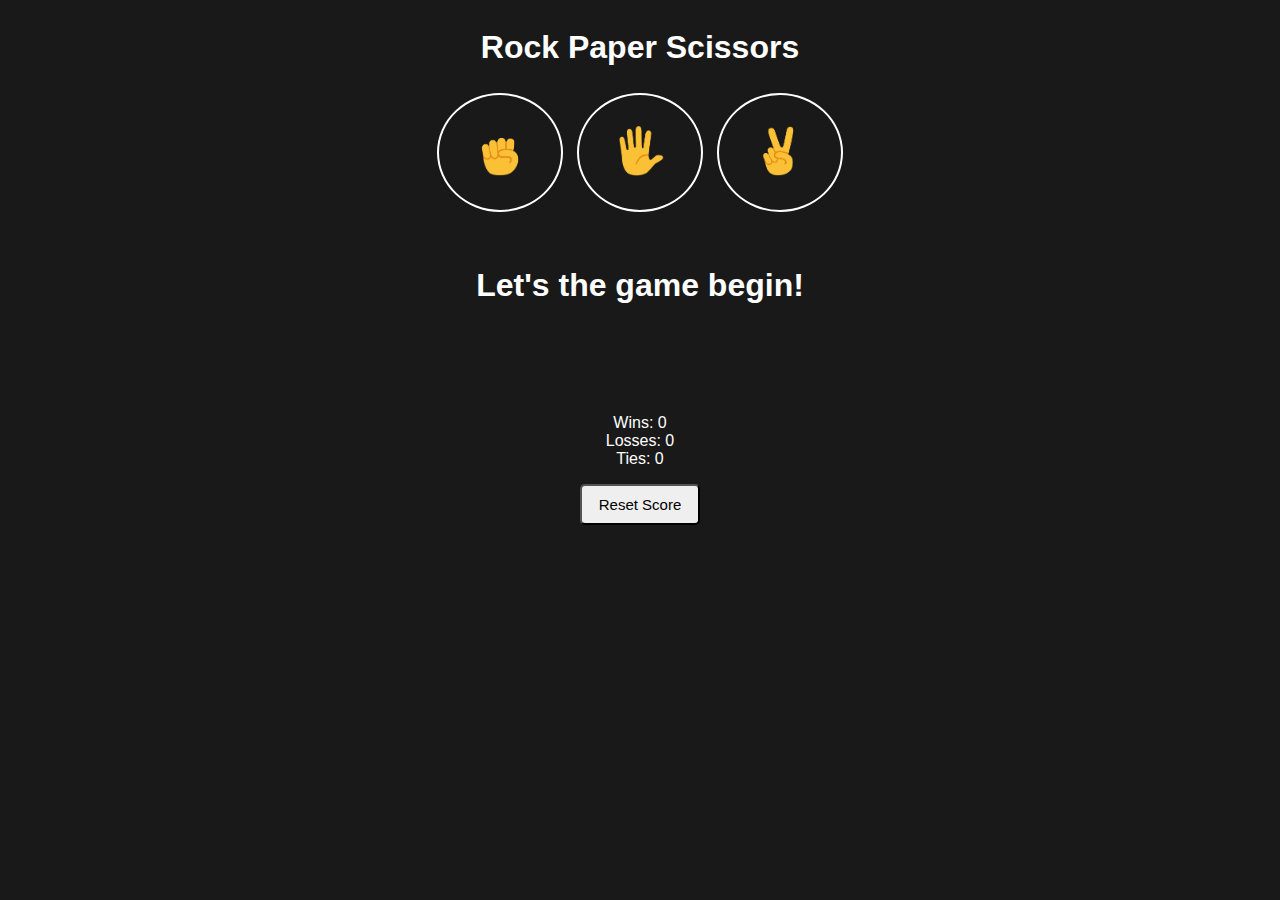
==== index.html @ 32c8cacc "html file name changed to index.html" ====
<!DOCTYPE html>
<html lang="en">
<head>
  <meta charset="UTF-8">
  <meta name="viewport" content="width=device-width, initial-scale=1.0">
  <title>rock, paper, scissors</title>
  <link rel="stylesheet" href="css/style.css">
</head>
<body>
  <div style="width: 50%; margin: 0 auto; display: flex; flex-direction: column; justify-content: center; text-align: center;">
    <h1>Rock Paper Scissors</h1>  
    <div class="buttons">
      <button onclick="playGame('rock')" class="move-button"><img src="static/img/rock.png" alt="rock symbol" class="move-icon"></button>   
      <button onclick="playGame('paper');" class="move-button"><img src="static/img/paper.png" alt="paper symbol" class="move-icon"></button>
      <button onclick="playGame('scissors');" class="move-button"><img src="static/img/scissors.png" alt="scissors symbol" class="move-icon"></button>
    </div>
    <h1 class="js-result"></h1>    
    <div class="moves-container">
      <div>
        <p class="js-your-move" style="display: inline-block; text-align: center; margin: 20px;"></p>
      </div>
      <div>
        <p class="js-computer-move" style="display: inline-block; text-align: center; margin: 20px;"></p>
      </div>     
    </div>    
    <p class="js-score"></p> 
    <button onclick="resetScore();" class="reset-score-button">Reset Score</button>
  </div>
  <script src="scripts/10-rock-paper-scissors.js"></script>
</body>
</html>
---- css/style.css ----
body {
  background-color: rgb(25, 25, 25);
  color: white;
  font-family: Arial, Helvetica, sans-serif;
}

.reset-score-button {
  padding: 5px 10px;
  border-radius: 5px;
  width: 120px;
  padding: 10px 15px; align-self: center;
  font-size: 15px;
}

.move-icon {
  width: 50px;
  padding: 30px;
}

.move-button {
  background-color: rgb(25, 25, 25);
  border: 2px solid rgb(255, 255, 255);
  border-radius: 50%;
  margin: 5px;
  cursor: pointer;
  transition:
    opacity .3s;
}

button {
  cursor: pointer;
  transition: opacity .5s;
}
button:hover {
  opacity: .2;
}
button:active {
  opacity: .6;
}

.moves-container {
  display: flex;
  flex-direction: row;
  justify-content: center;
}

.current-move-icon {
  width: 50px;
  margin: 15px;
}

.js-result {
  text-align: center; margin: 50px;
}
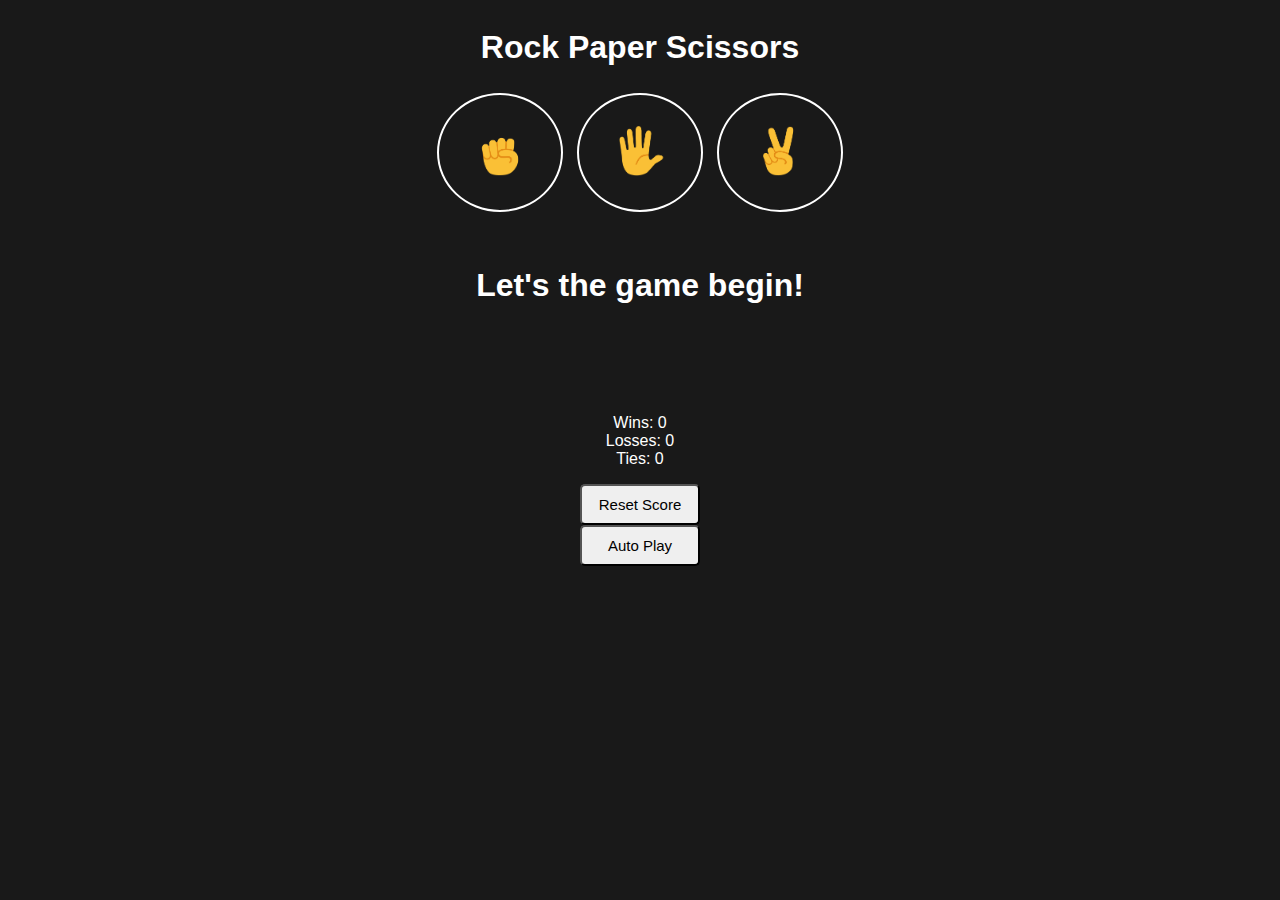
==== commit 1f0d9633: "auto play and , &  keydown listener functions added" ====
--- a/index.html
+++ b/index.html
@@ -11,9 +11,9 @@
   <div style="width: 50%; margin: 0 auto; display: flex; flex-direction: column; justify-content: center; text-align: center;">
     <h1>Rock Paper Scissors</h1>  
     <div class="buttons">
-      <button onclick="playGame('rock')" class="move-button"><img src="static/img/rock.png" alt="rock symbol" class="move-icon"></button>   
-      <button onclick="playGame('paper');" class="move-button"><img src="static/img/paper.png" alt="paper symbol" class="move-icon"></button>
-      <button onclick="playGame('scissors');" class="move-button"><img src="static/img/scissors.png" alt="scissors symbol" class="move-icon"></button>
+      <button class="move-button js-rock-button"><img src="static/img/rock.png" alt="rock symbol" class="move-icon"></button>   
+      <button class="move-button js-paper-button"><img src="static/img/paper.png" alt="paper symbol" class="move-icon"></button>
+      <button class="move-button js-scissors-button"><img src="static/img/scissors.png" alt="scissors symbol" class="move-icon"></button>
     </div>
     <h1 class="js-result"></h1>    
     <div class="moves-container">
@@ -26,7 +26,8 @@
     </div>    
     <p class="js-score"></p> 
     <button onclick="resetScore();" class="reset-score-button">Reset Score</button>
+    <button onclick="autoPlay()" class="auto-play-btn js-auto-play-btn">Auto Play</button>
   </div>
-  <script src="scripts/10-rock-paper-scissors.js"></script>
+  <script src="scripts/scripts.js"></script>
 </body>
 </html>--- a/css/style.css
+++ b/css/style.css
@@ -4,7 +4,8 @@
   font-family: Arial, Helvetica, sans-serif;
 }
 
-.reset-score-button {
+.reset-score-button,
+.auto-play-btn {
   padding: 5px 10px;
   border-radius: 5px;
   width: 120px;
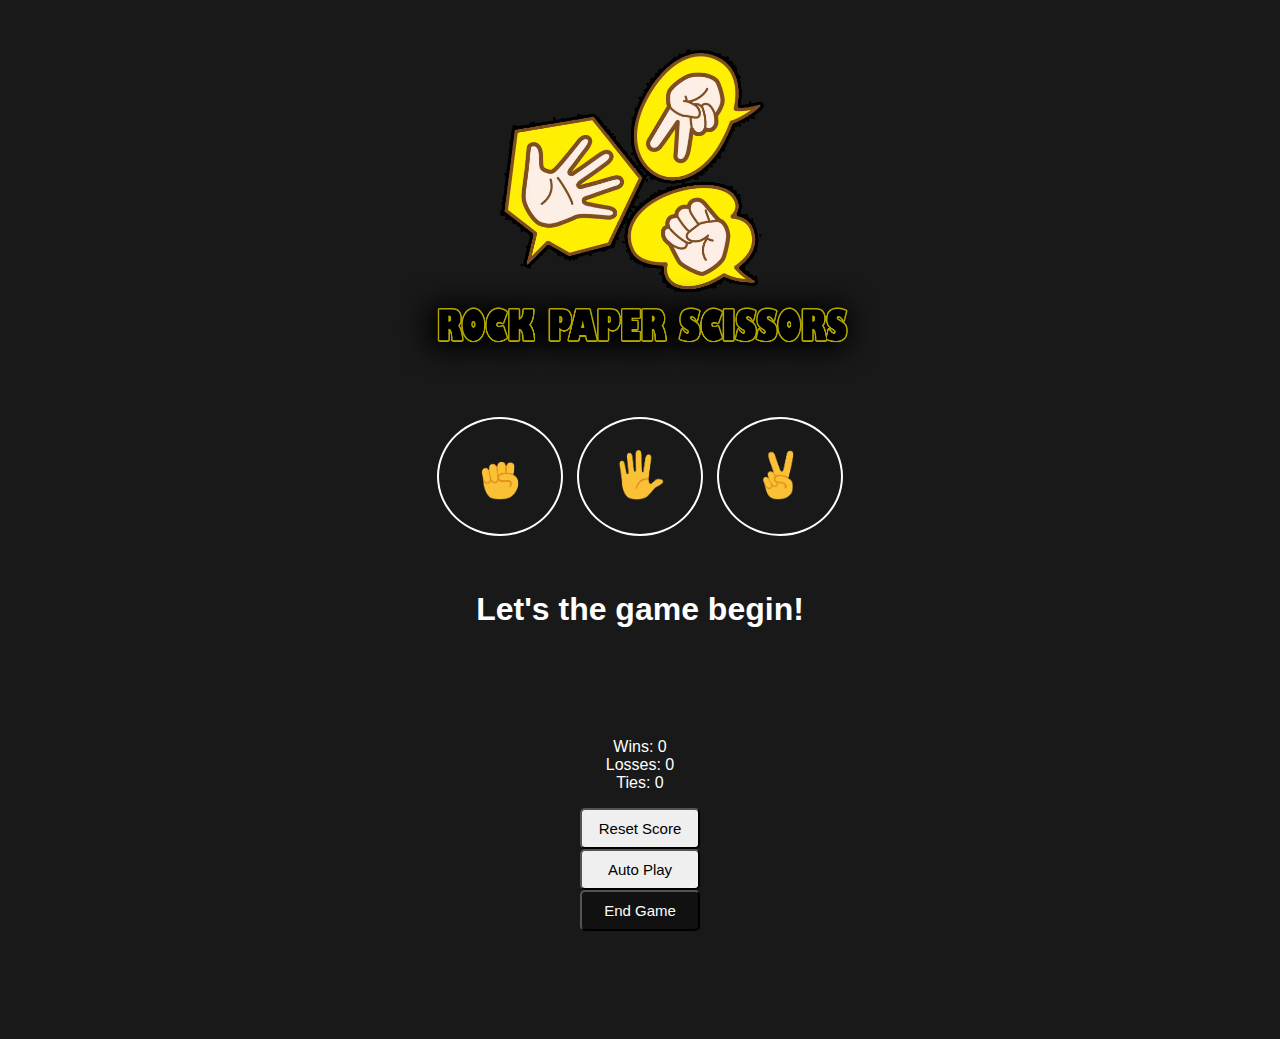
==== commit fdf204ad: "end game button added, auto-play fixed, UI - logo added" ====
--- a/index.html
+++ b/index.html
@@ -8,8 +8,8 @@
   <link rel="stylesheet" href="css/style.css">
 </head>
 <body>
-  <div style="width: 50%; margin: 0 auto; display: flex; flex-direction: column; justify-content: center; text-align: center;">
-    <h1>Rock Paper Scissors</h1>  
+  <div  class="game-container">
+    <img src="./static/img/logo.png" alt="rock paper scissors logo" class="logo">
     <div class="buttons">
       <button class="move-button js-rock-button"><img src="static/img/rock.png" alt="rock symbol" class="move-icon"></button>   
       <button class="move-button js-paper-button"><img src="static/img/paper.png" alt="paper symbol" class="move-icon"></button>
@@ -27,6 +27,7 @@
     <p class="js-score"></p> 
     <button onclick="resetScore();" class="reset-score-button">Reset Score</button>
     <button onclick="autoPlay()" class="auto-play-btn js-auto-play-btn">Auto Play</button>
+    <button onclick="endGame()" class="end-game-button js-end-game-btn">End Game</button>
   </div>
   <script src="scripts/scripts.js"></script>
 </body>
--- a/css/style.css
+++ b/css/style.css
@@ -4,6 +4,29 @@
   font-family: Arial, Helvetica, sans-serif;
 }
 
+.game-container {
+  width: 50%;
+  margin: 0 auto;
+  display: flex;
+  flex-direction: column;
+  justify-content: center;
+  text-align: center;
+}
+
+.logo {
+  width: 80%;
+  margin: 0 auto;
+}
+
+.game-title {
+  font-size: 2.5rem;
+  text-transform: uppercase;
+}
+.game-title::first-letter {
+  text-transform: capitalize;
+}
+
+.end-game-button,
 .reset-score-button,
 .auto-play-btn {
   padding: 5px 10px;
@@ -26,6 +49,12 @@
   cursor: pointer;
   transition:
     opacity .3s;
+}
+
+.end-game-button {
+  color: white;
+  background-color: rgb(17, 17, 17);
+  margin-bottom: 100px;
 }
 
 button {
